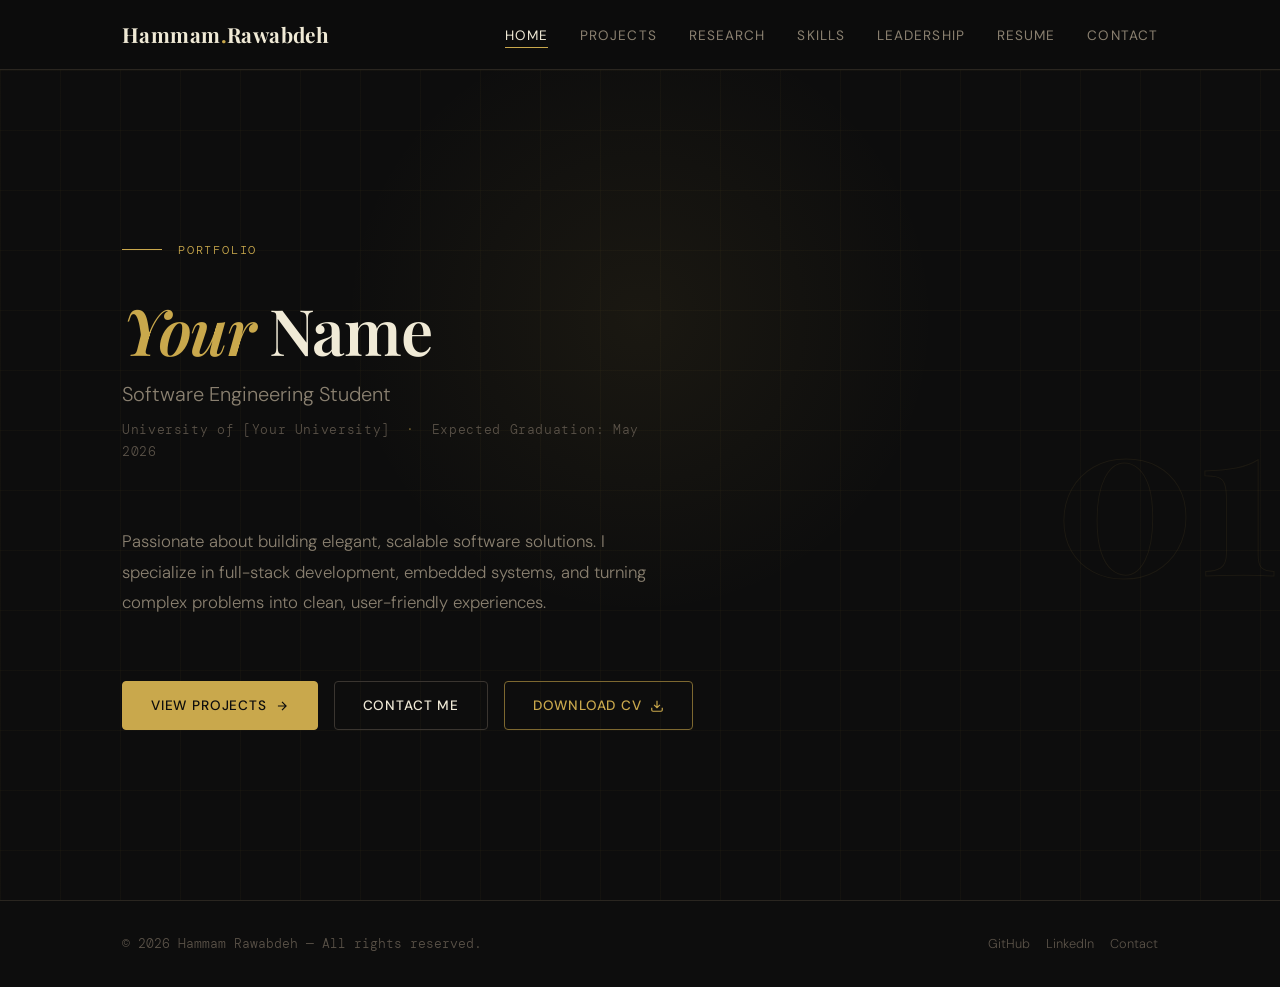
==== index.html @ f1d35448 "the initial website with place holders" ====
<!DOCTYPE html>
<html lang="en">
<head>
  <!-- ============================================================
       index.html — Home Page
       Portfolio website — main entry point.
       ============================================================ -->
  <meta charset="UTF-8" />
  <meta name="viewport" content="width=device-width, initial-scale=1.0" />
  <meta name="description" content="Portfolio of [Hammam Rawabdeh] — Software Engineering Student" />
  <title>Hammam Rawabdeh — Portfolio</title>

  <!-- Stylesheet -->
  <link rel="stylesheet" href="css/styles.css" />
</head>
<body>

  <!-- ============================================================
       SCROLL PROGRESS BAR (thin gold line at top, filled by JS)
       ============================================================ -->
  <div id="progress-bar" aria-hidden="true"></div>

  <!-- ============================================================
       NAVIGATION BAR
       Fixed at top. Logo on left, page links on right.
       Mobile hamburger replaces links on small screens.
       ============================================================ -->
  <nav class="navbar" role="navigation" aria-label="Main navigation">
    <div class="container">

      <!-- Logo / Name -->
      <a href="index.html" class="nav-logo">
        Hammam<span>.</span>Rawabdeh
      </a>

      <!-- Desktop + Mobile nav links -->
      <ul class="nav-links" role="list">
        <li><a href="index.html">Home</a></li>
        <li><a href="projects.html">Projects</a></li>
        <li><a href="research.html">Research</a></li>
        <li><a href="skills.html">Skills</a></li>
        <li><a href="leadership.html">Leadership</a></li>
        <li><a href="resume.html">Resume</a></li>
        <li><a href="contact.html">Contact</a></li>
      </ul>

      <!-- Hamburger button (visible on mobile only) -->
      <button
        class="nav-toggle"
        aria-label="Toggle navigation menu"
        aria-expanded="false"
        aria-controls="nav-links"
      >
        <span></span>
        <span></span>
        <span></span>
      </button>

    </div>
  </nav>
  <!-- END NAVBAR -->

  <!-- ============================================================
       MAIN CONTENT
       ============================================================ -->
  <main>

    <!-- ----------------------------------------------------------
         HERO SECTION
         Full-viewport opening section with name, title, and CTAs.
    ---------------------------------------------------------- -->
    <section class="hero" aria-labelledby="hero-name">
      <div class="container">
        <div class="hero-content">

          <!-- Eyebrow label -->
          <div class="hero-eyebrow fade-in">
            <span class="label">Portfolio</span>
          </div>

          <!-- Full name — update with your actual name -->
          <h1 class="hero-name fade-in" id="hero-name">
            <span class="highlight">Your</span> Name
          </h1>

          <!-- Professional title -->
          <p class="hero-title fade-in">
            Software Engineering Student
          </p>

          <!-- University + graduation info -->
          <p class="hero-meta fade-in">
            University of [Your University]
            <span>·</span>
            Expected Graduation: May 2026
          </p>

          <!-- Short introduction paragraph -->
          <p class="hero-intro fade-in">
            Passionate about building elegant, scalable software solutions.
            I specialize in full-stack development, embedded systems, and
            turning complex problems into clean, user-friendly experiences.
          </p>

          <!-- Call-to-action buttons -->
          <div class="hero-buttons fade-in">

            <!-- View Projects -->
            <a href="projects.html" class="btn btn-primary">
              View Projects
              <svg width="14" height="14" viewBox="0 0 24 24" fill="none" stroke="currentColor" stroke-width="2" aria-hidden="true">
                <path d="M5 12h14M12 5l7 7-7 7"/>
              </svg>
            </a>

            <!-- Contact Me -->
            <a href="contact.html" class="btn btn-secondary">
              Contact Me
            </a>

            <!-- Download CV — links to PDF in assets/resume/ -->
            <a
              href="assets/resume/cv.pdf"
              download="YourName_CV.pdf"
              class="btn btn-ghost"
              aria-label="Download my CV as PDF"
            >
              Download CV
              <svg width="14" height="14" viewBox="0 0 24 24" fill="none" stroke="currentColor" stroke-width="2" aria-hidden="true">
                <path d="M21 15v4a2 2 0 01-2 2H5a2 2 0 01-2-2v-4M7 10l5 5 5-5M12 15V3"/>
              </svg>
            </a>

          </div>
          <!-- END CTA buttons -->

        </div>
        <!-- END hero-content -->

        <!-- Decorative large number (purely visual) -->
        <div class="hero-number" aria-hidden="true">01</div>

      </div>
    </section>
    <!-- END HERO -->

  </main>
  <!-- END MAIN -->

  <!-- ============================================================
       FOOTER
       Consistent across all pages.
       ============================================================ -->
  <footer class="footer" role="contentinfo">
    <div class="container">

        <p class="footer-copy">
            &copy; <span class="footer-year"></span> Hammam Rawabdeh — All rights reserved.
        </p>

      <nav class="footer-links" aria-label="Footer navigation">
        <a href="https://github.com/yourusername" target="_blank" rel="noopener noreferrer">GitHub</a>
        <a href="https://www.linkedin.com/in/hammam-rawabdeh-70a239245/" target="_blank" rel="noopener noreferrer">LinkedIn</a>
        <a href="contact.html">Contact</a>
      </nav>

    </div>
  </footer>
  <!-- END FOOTER -->

  <!-- JavaScript (deferred for performance) -->
  <script src="js/script.js"></script>

</body>
</html>
---- css/styles.css ----
/* ============================================================
   styles.css — Portfolio Website Stylesheet
   Aesthetic: Editorial / Refined — dark charcoal base,
   warm cream text, amber-gold accents.
   ============================================================ */

/* ----------------------------------------------------------
   1. GOOGLE FONTS IMPORT
   ---------------------------------------------------------- */
@import url('https://fonts.googleapis.com/css2?family=Playfair+Display:ital,wght@0,400;0,600;0,700;1,400&family=DM+Sans:wght@300;400;500&family=DM+Mono:wght@400;500&display=swap');

/* ----------------------------------------------------------
   2. CSS CUSTOM PROPERTIES (Design Tokens)
   ---------------------------------------------------------- */
:root {
  /* Colors */
  --color-bg:          #0d0d0d;      /* near-black background */
  --color-bg-card:     #161616;      /* slightly lighter card surface */
  --color-bg-subtle:   #1e1e1e;      /* borders, inputs, subtle panels */
  --color-text:        #f0ead6;      /* warm cream — primary text */
  --color-text-muted:  #8a8070;      /* muted warm grey */
  --color-text-dim:    #5a5248;      /* very dim text */
  --color-accent:      #c9a84c;      /* amber gold — primary accent */
  --color-accent-dim:  #7d6830;      /* dim gold for borders */
  --color-accent-glow: rgba(201,168,76,.18); /* glow effect */
  --color-white:       #ffffff;

  /* Typography */
  --font-display: 'Playfair Display', Georgia, serif;
  --font-body:    'DM Sans', sans-serif;
  --font-mono:    'DM Mono', 'Courier New', monospace;

  /* Spacing scale */
  --space-xs:  0.25rem;
  --space-sm:  0.5rem;
  --space-md:  1rem;
  --space-lg:  2rem;
  --space-xl:  4rem;
  --space-xxl: 8rem;

  /* Borders */
  --radius-sm:  4px;
  --radius-md:  8px;
  --radius-lg:  16px;
  --border:     1px solid #2a2620;

  /* Transitions */
  --transition: 0.25s ease;
  --transition-slow: 0.5s ease;

  /* Layout */
  --max-width: 1100px;
  --nav-height: 70px;
}

/* ----------------------------------------------------------
   3. RESET & BASE
   ---------------------------------------------------------- */
*, *::before, *::after {
  box-sizing: border-box;
  margin: 0;
  padding: 0;
}

html {
  scroll-behavior: smooth;
  font-size: 16px;
}

body {
  background-color: var(--color-bg);
  color: var(--color-text);
  font-family: var(--font-body);
  font-weight: 300;
  line-height: 1.7;
  -webkit-font-smoothing: antialiased;
  min-height: 100vh;
  display: flex;
  flex-direction: column;
}

/* Links */
a {
  color: var(--color-accent);
  text-decoration: none;
  transition: color var(--transition);
}
a:hover {
  color: var(--color-text);
}

/* Images */
img {
  max-width: 100%;
  display: block;
}

/* Lists */
ul, ol {
  list-style: none;
}

/* ----------------------------------------------------------
   4. TYPOGRAPHY UTILITIES
   ---------------------------------------------------------- */
h1, h2, h3, h4 {
  font-family: var(--font-display);
  font-weight: 600;
  line-height: 1.2;
  color: var(--color-text);
}

h1 { font-size: clamp(2.5rem, 5vw, 4.5rem); }
h2 { font-size: clamp(1.8rem, 3.5vw, 2.8rem); }
h3 { font-size: clamp(1.2rem, 2vw, 1.6rem); }
h4 { font-size: 1.1rem; }

p {
  color: var(--color-text-muted);
  max-width: 65ch;
}

/* Section-level heading with decorative line */
.section-heading {
  display: flex;
  align-items: center;
  gap: var(--space-md);
  margin-bottom: var(--space-xl);
}
.section-heading h2 {
  white-space: nowrap;
}
.section-heading::after {
  content: '';
  flex: 1;
  height: 1px;
  background: linear-gradient(to right, var(--color-accent-dim), transparent);
}

/* Mono label */
.label {
  font-family: var(--font-mono);
  font-size: 0.75rem;
  letter-spacing: 0.15em;
  text-transform: uppercase;
  color: var(--color-accent);
}

/* ----------------------------------------------------------
   5. LAYOUT UTILITIES
   ---------------------------------------------------------- */
.container {
  width: 100%;
  max-width: var(--max-width);
  margin: 0 auto;
  padding: 0 var(--space-lg);
}

main {
  flex: 1;
  padding-top: var(--nav-height); /* offset for fixed nav */
}

.page-section {
  padding: var(--space-xxl) 0;
}

/* ----------------------------------------------------------
   6. NAVIGATION BAR
   ---------------------------------------------------------- */
.navbar {
  position: fixed;
  top: 0;
  left: 0;
  right: 0;
  height: var(--nav-height);
  z-index: 1000;
  background: rgba(13,13,13,0.85);
  backdrop-filter: blur(16px);
  -webkit-backdrop-filter: blur(16px);
  border-bottom: var(--border);
  transition: background var(--transition);
}

.navbar .container {
  height: 100%;
  display: flex;
  align-items: center;
  justify-content: space-between;
}

/* Logo / Name */
.nav-logo {
  font-family: var(--font-display);
  font-size: 1.3rem;
  font-weight: 700;
  color: var(--color-text) !important;
  letter-spacing: 0.02em;
}
.nav-logo span {
  color: var(--color-accent);
}

/* Nav links list */
.nav-links {
  display: flex;
  align-items: center;
  gap: var(--space-lg);
}

.nav-links a {
  font-size: 0.85rem;
  font-weight: 400;
  letter-spacing: 0.08em;
  text-transform: uppercase;
  color: var(--color-text-muted);
  position: relative;
  padding-bottom: 2px;
  transition: color var(--transition);
}
.nav-links a::after {
  content: '';
  position: absolute;
  bottom: -2px;
  left: 0;
  width: 0;
  height: 1px;
  background: var(--color-accent);
  transition: width var(--transition);
}
.nav-links a:hover,
.nav-links a.active {
  color: var(--color-text);
}
.nav-links a:hover::after,
.nav-links a.active::after {
  width: 100%;
}

/* Hamburger (mobile) */
.nav-toggle {
  display: none;
  flex-direction: column;
  gap: 5px;
  cursor: pointer;
  padding: 4px;
  background: none;
  border: none;
}
.nav-toggle span {
  display: block;
  width: 24px;
  height: 1.5px;
  background: var(--color-text);
  transition: all var(--transition);
}
.nav-toggle.open span:nth-child(1) { transform: translateY(6.5px) rotate(45deg); }
.nav-toggle.open span:nth-child(2) { opacity: 0; }
.nav-toggle.open span:nth-child(3) { transform: translateY(-6.5px) rotate(-45deg); }

/* ----------------------------------------------------------
   7. FOOTER
   ---------------------------------------------------------- */
.footer {
  border-top: var(--border);
  padding: var(--space-lg) 0;
  background: var(--color-bg);
}

.footer .container {
  display: flex;
  align-items: center;
  justify-content: space-between;
  flex-wrap: wrap;
  gap: var(--space-md);
}

.footer-copy {
  font-size: 0.8rem;
  color: var(--color-text-dim);
  font-family: var(--font-mono);
}

.footer-links {
  display: flex;
  gap: var(--space-md);
}
.footer-links a {
  font-size: 0.8rem;
  color: var(--color-text-dim);
  transition: color var(--transition);
}
.footer-links a:hover {
  color: var(--color-accent);
}

/* ----------------------------------------------------------
   8. BUTTONS
   ---------------------------------------------------------- */
.btn {
  display: inline-flex;
  align-items: center;
  gap: 0.5rem;
  padding: 0.75rem 1.75rem;
  border-radius: var(--radius-sm);
  font-family: var(--font-body);
  font-size: 0.85rem;
  font-weight: 500;
  letter-spacing: 0.06em;
  text-transform: uppercase;
  cursor: pointer;
  transition: all var(--transition);
  border: 1px solid transparent;
  text-decoration: none;
}

/* Primary: filled gold */
.btn-primary {
  background: var(--color-accent);
  color: var(--color-bg);
  border-color: var(--color-accent);
}
.btn-primary:hover {
  background: transparent;
  color: var(--color-accent);
}

/* Secondary: outlined */
.btn-secondary {
  background: transparent;
  color: var(--color-text);
  border-color: #3a3530;
}
.btn-secondary:hover {
  border-color: var(--color-accent);
  color: var(--color-accent);
}

/* Ghost */
.btn-ghost {
  background: transparent;
  color: var(--color-accent);
  border-color: var(--color-accent-dim);
}
.btn-ghost:hover {
  background: var(--color-accent-glow);
  border-color: var(--color-accent);
}

/* ----------------------------------------------------------
   9. CARDS (shared project / experience card style)
   ---------------------------------------------------------- */
.card {
  background: var(--color-bg-card);
  border: var(--border);
  border-radius: var(--radius-lg);
  overflow: hidden;
  transition: border-color var(--transition), transform var(--transition);
}
.card:hover {
  border-color: var(--color-accent-dim);
  transform: translateY(-4px);
}

.card-body {
  padding: var(--space-lg);
}

/* ----------------------------------------------------------
   10. PAGE-SPECIFIC: HOME (index.html)
   ---------------------------------------------------------- */

/* Hero section */
.hero {
  min-height: calc(100vh - var(--nav-height));
  display: flex;
  align-items: center;
  position: relative;
  overflow: hidden;
}

/* Decorative background grid lines */
.hero::before {
  content: '';
  position: absolute;
  inset: 0;
  background-image:
    linear-gradient(rgba(201,168,76,.04) 1px, transparent 1px),
    linear-gradient(90deg, rgba(201,168,76,.04) 1px, transparent 1px);
  background-size: 60px 60px;
  pointer-events: none;
}

/* Radial glow behind name */
.hero::after {
  content: '';
  position: absolute;
  top: 30%;
  left: 50%;
  transform: translate(-50%, -50%);
  width: 600px;
  height: 600px;
  background: radial-gradient(circle, rgba(201,168,76,.07) 0%, transparent 70%);
  pointer-events: none;
}

.hero-content {
  position: relative;
  z-index: 1;
}

.hero-eyebrow {
  display: flex;
  align-items: center;
  gap: var(--space-md);
  margin-bottom: var(--space-lg);
}
.hero-eyebrow::before {
  content: '';
  display: block;
  width: 40px;
  height: 1px;
  background: var(--color-accent);
}

.hero-name {
  margin-bottom: var(--space-sm);
  letter-spacing: -0.02em;
}
/* Gold highlight on first name */
.hero-name .highlight {
  color: var(--color-accent);
  font-style: italic;
}

.hero-title {
  font-family: var(--font-body);
  font-size: clamp(1rem, 2vw, 1.25rem);
  font-weight: 300;
  color: var(--color-text-muted);
  margin-bottom: var(--space-sm);
}

.hero-meta {
  font-family: var(--font-mono);
  font-size: 0.8rem;
  color: var(--color-text-dim);
  letter-spacing: 0.05em;
  margin-bottom: var(--space-xl);
}
.hero-meta span {
  color: var(--color-accent-dim);
  margin: 0 0.5rem;
}

.hero-intro {
  margin-bottom: var(--space-xl);
  max-width: 50ch;
  font-size: 1.05rem;
  line-height: 1.8;
}

.hero-buttons {
  display: flex;
  flex-wrap: wrap;
  gap: var(--space-md);
}

/* Floating accent number */
.hero-number {
  position: absolute;
  right: 0;
  top: 50%;
  transform: translateY(-50%);
  font-family: var(--font-display);
  font-size: clamp(120px, 20vw, 220px);
  font-weight: 700;
  color: transparent;
  -webkit-text-stroke: 1px rgba(201,168,76,.08);
  user-select: none;
  pointer-events: none;
  line-height: 1;
}

/* ----------------------------------------------------------
   11. PAGE-SPECIFIC: PROJECTS (projects.html)
   ---------------------------------------------------------- */

.projects-grid {
  display: grid;
  grid-template-columns: repeat(auto-fill, minmax(320px, 1fr));
  gap: var(--space-lg);
}

/* Project card image */
.project-card .card-image {
  width: 100%;
  height: 200px;
  object-fit: cover;
  background: var(--color-bg-subtle);
  display: flex;
  align-items: center;
  justify-content: center;
  color: var(--color-text-dim);
  font-family: var(--font-mono);
  font-size: 0.75rem;
  letter-spacing: 0.1em;
}

/* Image placeholder when no image */
.project-card .img-placeholder {
  width: 100%;
  height: 200px;
  background: linear-gradient(135deg, #1a1a1a, #222);
  display: flex;
  align-items: center;
  justify-content: center;
  color: var(--color-text-dim);
  font-family: var(--font-mono);
  font-size: 0.7rem;
  letter-spacing: 0.1em;
  border-bottom: var(--border);
}

.project-card .card-body {
  display: flex;
  flex-direction: column;
  gap: var(--space-md);
}

.project-title {
  font-family: var(--font-display);
  font-size: 1.3rem;
  font-weight: 600;
}

.project-desc {
  font-size: 0.9rem;
  line-height: 1.7;
}

/* Tech stack chips */
.tech-stack {
  display: flex;
  flex-wrap: wrap;
  gap: var(--space-sm);
}
.tech-chip {
  font-family: var(--font-mono);
  font-size: 0.7rem;
  letter-spacing: 0.05em;
  padding: 3px 10px;
  background: var(--color-bg-subtle);
  border: 1px solid #2a2620;
  border-radius: 100px;
  color: var(--color-accent);
}

/* Video embed */
.project-video {
  width: 100%;
  aspect-ratio: 16/9;
  border-radius: var(--radius-md);
  overflow: hidden;
  border: var(--border);
}
.project-video iframe {
  width: 100%;
  height: 100%;
  border: none;
}

/* ----------------------------------------------------------
   12. PAGE-SPECIFIC: RESEARCH (research.html)
   ---------------------------------------------------------- */
.coming-soon-wrap {
  display: flex;
  flex-direction: column;
  align-items: center;
  justify-content: center;
  min-height: 60vh;
  text-align: center;
  gap: var(--space-lg);
}

.coming-soon-icon {
  font-size: 3rem;
  opacity: 0.3;
}

.coming-soon-wrap h2 {
  font-style: italic;
  color: var(--color-text-muted);
}

/* ----------------------------------------------------------
   13. PAGE-SPECIFIC: SKILLS (skills.html)
   ---------------------------------------------------------- */
.skills-grid {
  display: grid;
  grid-template-columns: repeat(auto-fill, minmax(280px, 1fr));
  gap: var(--space-lg);
}

/* Skill category card */
.skill-card {
  background: var(--color-bg-card);
  border: var(--border);
  border-radius: var(--radius-lg);
  padding: var(--space-lg);
  transition: border-color var(--transition);
}
.skill-card:hover {
  border-color: var(--color-accent-dim);
}

.skill-card-header {
  display: flex;
  align-items: center;
  gap: var(--space-sm);
  margin-bottom: var(--space-lg);
}
.skill-icon {
  width: 36px;
  height: 36px;
  background: var(--color-accent-glow);
  border: 1px solid var(--color-accent-dim);
  border-radius: var(--radius-sm);
  display: flex;
  align-items: center;
  justify-content: center;
  font-size: 1rem;
}
.skill-card h3 {
  font-size: 1rem;
  font-weight: 600;
  letter-spacing: 0.05em;
  text-transform: uppercase;
  font-family: var(--font-mono);
  color: var(--color-text);
}

/* Description list for skills */
.skills-dl dt {
  font-weight: 500;
  color: var(--color-text);
  font-size: 0.9rem;
  margin-top: var(--space-md);
}
.skills-dl dd {
  font-size: 0.8rem;
  color: var(--color-text-muted);
  padding-left: var(--space-md);
  border-left: 2px solid var(--color-accent-dim);
  margin-left: 0;
  margin-top: 2px;
  line-height: 1.5;
}

/* Certifications section */
.certs-section {
  margin-top: var(--space-xxl);
}

.certs-dl {
  display: grid;
  grid-template-columns: repeat(auto-fill, minmax(260px, 1fr));
  gap: var(--space-lg);
}
.certs-dl dt {
  font-family: var(--font-display);
  font-size: 1rem;
  color: var(--color-text);
  margin-bottom: var(--space-sm);
}
.certs-dl dd {
  margin: 0;
}
.cert-img {
  width: 100%;
  height: 160px;
  object-fit: cover;
  border-radius: var(--radius-md);
  border: var(--border);
  background: var(--color-bg-subtle);
  display: flex;
  align-items: center;
  justify-content: center;
  color: var(--color-text-dim);
  font-family: var(--font-mono);
  font-size: 0.7rem;
}

/* Cert image placeholder */
.cert-placeholder {
  width: 100%;
  height: 160px;
  background: var(--color-bg-subtle);
  border: var(--border);
  border-radius: var(--radius-md);
  display: flex;
  align-items: center;
  justify-content: center;
  color: var(--color-text-dim);
  font-family: var(--font-mono);
  font-size: 0.7rem;
  letter-spacing: 0.08em;
}

/* ----------------------------------------------------------
   14. PAGE-SPECIFIC: LEADERSHIP (leadership.html)
   ---------------------------------------------------------- */
.timeline {
  display: flex;
  flex-direction: column;
  gap: 0;
  position: relative;
  padding-left: 40px;
}

/* Vertical line */
.timeline::before {
  content: '';
  position: absolute;
  left: 7px;
  top: 8px;
  bottom: 8px;
  width: 1px;
  background: linear-gradient(to bottom, var(--color-accent), transparent);
}

.timeline-item {
  position: relative;
  padding-bottom: var(--space-xl);
}

/* Dot on the line */
.timeline-item::before {
  content: '';
  position: absolute;
  left: -36px;
  top: 8px;
  width: 10px;
  height: 10px;
  border-radius: 50%;
  background: var(--color-accent);
  border: 2px solid var(--color-bg);
  box-shadow: 0 0 0 2px var(--color-accent-dim);
}

.timeline-header {
  display: flex;
  flex-wrap: wrap;
  align-items: baseline;
  gap: var(--space-sm) var(--space-lg);
  margin-bottom: var(--space-sm);
}

.timeline-role {
  font-family: var(--font-display);
  font-size: 1.2rem;
  font-weight: 600;
}
.timeline-org {
  font-family: var(--font-mono);
  font-size: 0.75rem;
  color: var(--color-accent);
  letter-spacing: 0.08em;
}

.timeline-desc {
  font-size: 0.9rem;
  margin-bottom: var(--space-md);
}

.timeline-achievements {
  padding-left: var(--space-md);
}
.timeline-achievements li {
  font-size: 0.85rem;
  color: var(--color-text-muted);
  padding: 4px 0 4px var(--space-md);
  border-left: 2px solid var(--color-accent-dim);
  margin-bottom: var(--space-sm);
  position: relative;
}
.timeline-achievements li::before {
  content: '→';
  position: absolute;
  left: -14px;
  color: var(--color-accent);
  font-size: 0.7rem;
}

/* ----------------------------------------------------------
   15. PAGE-SPECIFIC: RESUME (resume.html)
   ---------------------------------------------------------- */
.resume-wrap {
  display: flex;
  flex-direction: column;
  align-items: center;
  justify-content: center;
  min-height: 60vh;
  text-align: center;
  gap: var(--space-lg);
}
.resume-wrap p {
  max-width: 45ch;
  text-align: center;
  margin: 0 auto;
}
.resume-icon {
  font-size: 4rem;
  opacity: 0.15;
  font-family: var(--font-mono);
  letter-spacing: -0.05em;
}

/* ----------------------------------------------------------
   16. PAGE-SPECIFIC: CONTACT (contact.html)
   ---------------------------------------------------------- */
.contact-grid {
  display: grid;
  grid-template-columns: repeat(auto-fill, minmax(240px, 1fr));
  gap: var(--space-lg);
  max-width: 800px;
}

.contact-card {
  background: var(--color-bg-card);
  border: var(--border);
  border-radius: var(--radius-lg);
  padding: var(--space-lg);
  display: flex;
  flex-direction: column;
  gap: var(--space-md);
  transition: border-color var(--transition), transform var(--transition);
  text-decoration: none;
}
.contact-card:hover {
  border-color: var(--color-accent);
  transform: translateY(-4px);
  color: inherit;
}

.contact-icon {
  width: 48px;
  height: 48px;
  border-radius: var(--radius-md);
  background: var(--color-accent-glow);
  border: 1px solid var(--color-accent-dim);
  display: flex;
  align-items: center;
  justify-content: center;
  font-size: 1.3rem;
}
.contact-card h3 {
  font-size: 1.05rem;
  font-family: var(--font-display);
}
.contact-card p {
  font-size: 0.85rem;
  max-width: none;
  line-height: 1.5;
}
.contact-arrow {
  font-size: 1.2rem;
  color: var(--color-accent);
  margin-top: auto;
  transition: transform var(--transition);
}
.contact-card:hover .contact-arrow {
  transform: translateX(4px);
}

/* ----------------------------------------------------------
   17. FADE-IN ANIMATION
   Used by JavaScript on page load (class added by JS)
   ---------------------------------------------------------- */
.fade-in {
  opacity: 0;
  transform: translateY(24px);
  transition: opacity 0.7s ease, transform 0.7s ease;
}
.fade-in.visible {
  opacity: 1;
  transform: translateY(0);
}

/* Stagger delays (applied by JS or directly) */
.fade-in:nth-child(1) { transition-delay: 0.0s; }
.fade-in:nth-child(2) { transition-delay: 0.1s; }
.fade-in:nth-child(3) { transition-delay: 0.2s; }
.fade-in:nth-child(4) { transition-delay: 0.3s; }
.fade-in:nth-child(5) { transition-delay: 0.4s; }
.fade-in:nth-child(6) { transition-delay: 0.5s; }

/* ----------------------------------------------------------
   18. PAGE HERO BANNER (used on inner pages)
   ---------------------------------------------------------- */
.page-hero {
  padding: var(--space-xxl) 0 var(--space-xl);
  border-bottom: var(--border);
  margin-bottom: var(--space-xxl);
  position: relative;
  overflow: hidden;
}
.page-hero::before {
  content: '';
  position: absolute;
  bottom: 0;
  right: 0;
  width: 300px;
  height: 300px;
  background: radial-gradient(circle at bottom right, rgba(201,168,76,.06), transparent 70%);
  pointer-events: none;
}
.page-hero .label {
  margin-bottom: var(--space-md);
}
.page-hero h1 {
  margin-bottom: var(--space-md);
}
.page-hero p {
  font-size: 1.05rem;
}

/* ----------------------------------------------------------
   19. SCROLL PROGRESS BAR
   ---------------------------------------------------------- */
#progress-bar {
  position: fixed;
  top: var(--nav-height);
  left: 0;
  height: 2px;
  width: 0%;
  background: var(--color-accent);
  z-index: 999;
  transition: width 0.1s linear;
}

/* ----------------------------------------------------------
   20. RESPONSIVE — TABLET (max 900px)
   ---------------------------------------------------------- */
@media (max-width: 900px) {
  .hero-number { display: none; }

  .projects-grid {
    grid-template-columns: 1fr 1fr;
  }
}

/* ----------------------------------------------------------
   21. RESPONSIVE — MOBILE (max 640px)
   ---------------------------------------------------------- */
@media (max-width: 640px) {
  :root {
    --space-xxl: 4rem;
    --space-xl: 2.5rem;
  }

  /* Mobile nav — links hidden until toggled */
  .nav-links {
    display: none;
    position: absolute;
    top: var(--nav-height);
    left: 0;
    right: 0;
    background: var(--color-bg);
    border-bottom: var(--border);
    flex-direction: column;
    padding: var(--space-lg);
    gap: var(--space-lg);
    align-items: flex-start;
  }
  .nav-links.open {
    display: flex;
  }

  .nav-toggle {
    display: flex;
  }

  .projects-grid {
    grid-template-columns: 1fr;
  }

  .skills-grid {
    grid-template-columns: 1fr;
  }

  .contact-grid {
    grid-template-columns: 1fr;
  }

  .hero-buttons {
    flex-direction: column;
    align-items: flex-start;
  }

  .timeline {
    padding-left: 24px;
  }
  .timeline-item::before {
    left: -20px;
  }

  .footer .container {
    flex-direction: column;
    text-align: center;
  }
}
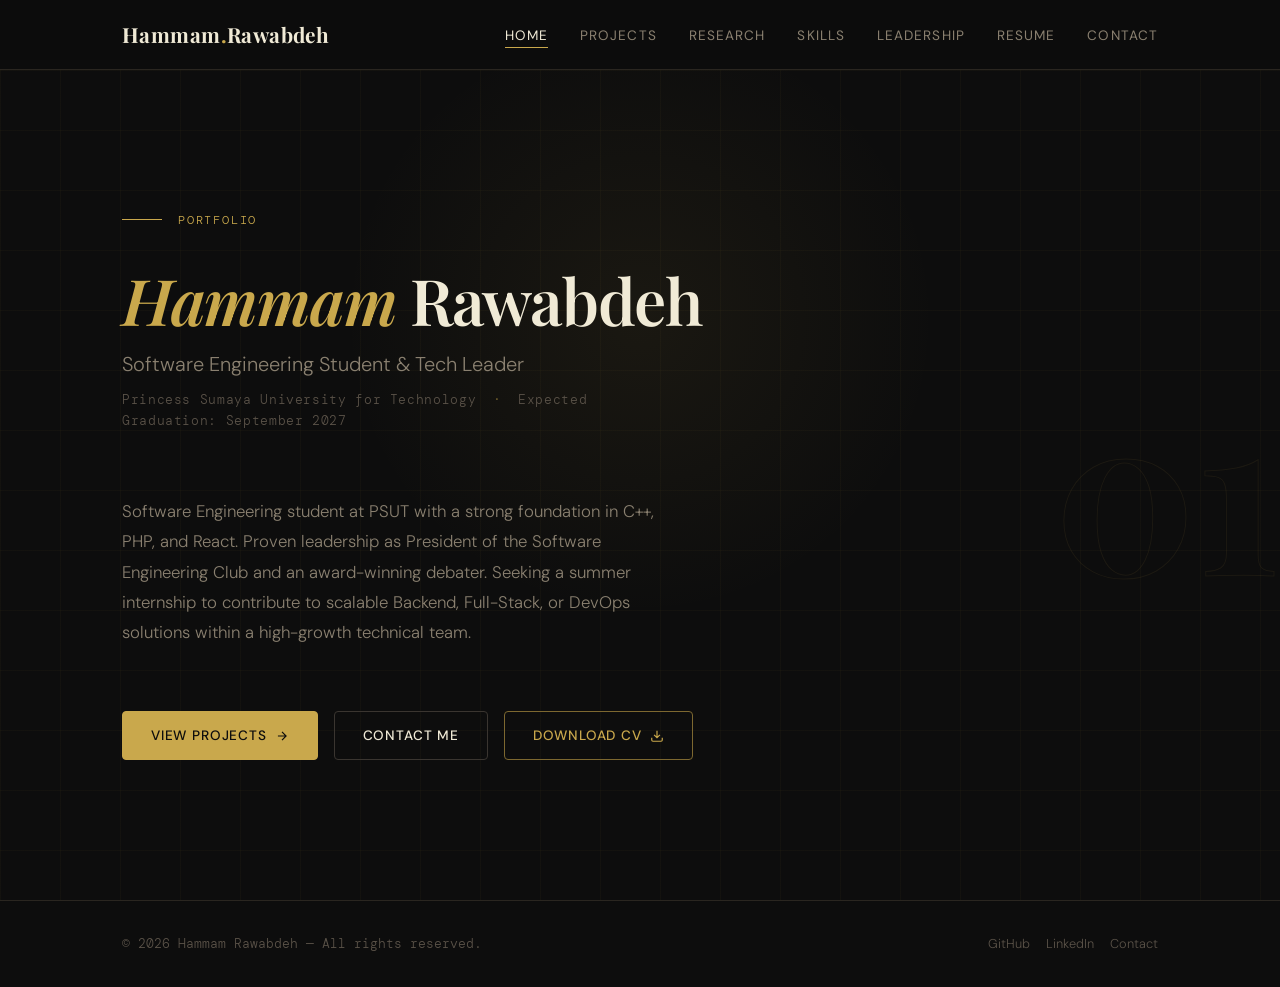
==== commit af0d44cb: "add real content & cleaned the code" ====
--- a/index.html
+++ b/index.html
@@ -1,41 +1,34 @@
 <!DOCTYPE html>
 <html lang="en">
 <head>
-  <!-- ============================================================
-       index.html — Home Page
-       Portfolio website — main entry point.
-       ============================================================ -->
   <meta charset="UTF-8" />
   <meta name="viewport" content="width=device-width, initial-scale=1.0" />
-  <meta name="description" content="Portfolio of [Hammam Rawabdeh] — Software Engineering Student" />
+  <meta name="description" content="Portfolio of Hammam Rawabdeh — Software Engineering Student" />
+  <meta name="theme-color" content="#0d0d0d" />
+
   <title>Hammam Rawabdeh — Portfolio</title>
 
-  <!-- Stylesheet -->
+  <!--
+    Google Fonts: preconnect hints reduce DNS + TLS handshake latency.
+    Loading via <link> is faster than a CSS @import, which blocks rendering.
+  -->
+  <link rel="preconnect" href="https://fonts.googleapis.com" />
+  <link rel="preconnect" href="https://fonts.gstatic.com" crossorigin />
+  <link rel="stylesheet" href="https://fonts.googleapis.com/css2?family=Playfair+Display:ital,wght@0,400;0,600;0,700;1,400&family=DM+Sans:wght@300;400;500&family=DM+Mono:wght@400;500&display=swap" />
+
   <link rel="stylesheet" href="css/styles.css" />
 </head>
 <body>
 
-  <!-- ============================================================
-       SCROLL PROGRESS BAR (thin gold line at top, filled by JS)
-       ============================================================ -->
   <div id="progress-bar" aria-hidden="true"></div>
 
-  <!-- ============================================================
-       NAVIGATION BAR
-       Fixed at top. Logo on left, page links on right.
-       Mobile hamburger replaces links on small screens.
-       ============================================================ -->
   <nav class="navbar" role="navigation" aria-label="Main navigation">
     <div class="container">
 
-      <!-- Logo / Name -->
-      <a href="index.html" class="nav-logo">
-        Hammam<span>.</span>Rawabdeh
-      </a>
+      <a href="index.html" class="nav-logo">Hammam<span>.</span>Rawabdeh</a>
 
-      <!-- Desktop + Mobile nav links -->
       <ul class="nav-links" role="list">
-        <li><a href="index.html">Home</a></li>
+        <li><a href="index.html" class="active" aria-current="page">Home</a></li>
         <li><a href="projects.html">Projects</a></li>
         <li><a href="research.html">Research</a></li>
         <li><a href="skills.html">Skills</a></li>
@@ -44,132 +37,81 @@
         <li><a href="contact.html">Contact</a></li>
       </ul>
 
-      <!-- Hamburger button (visible on mobile only) -->
-      <button
-        class="nav-toggle"
-        aria-label="Toggle navigation menu"
-        aria-expanded="false"
-        aria-controls="nav-links"
-      >
-        <span></span>
-        <span></span>
-        <span></span>
+      <button class="nav-toggle" aria-label="Toggle navigation menu" aria-expanded="false">
+        <span></span><span></span><span></span>
       </button>
 
     </div>
   </nav>
-  <!-- END NAVBAR -->
 
-  <!-- ============================================================
-       MAIN CONTENT
-       ============================================================ -->
   <main>
 
-    <!-- ----------------------------------------------------------
-         HERO SECTION
-         Full-viewport opening section with name, title, and CTAs.
-    ---------------------------------------------------------- -->
     <section class="hero" aria-labelledby="hero-name">
       <div class="container">
         <div class="hero-content">
 
-          <!-- Eyebrow label -->
           <div class="hero-eyebrow fade-in">
             <span class="label">Portfolio</span>
           </div>
 
-          <!-- Full name — update with your actual name -->
           <h1 class="hero-name fade-in" id="hero-name">
-            <span class="highlight">Your</span> Name
+            <span class="highlight">Hammam</span> Rawabdeh
           </h1>
 
-          <!-- Professional title -->
           <p class="hero-title fade-in">
-            Software Engineering Student
+            Software Engineering Student &amp; Tech Leader
           </p>
 
-          <!-- University + graduation info -->
           <p class="hero-meta fade-in">
-            University of [Your University]
-            <span>·</span>
-            Expected Graduation: May 2026
+            Princess Sumaya University for Technology
+            <span aria-hidden="true">·</span>
+            Expected Graduation: September 2027
           </p>
 
-          <!-- Short introduction paragraph -->
           <p class="hero-intro fade-in">
-            Passionate about building elegant, scalable software solutions.
-            I specialize in full-stack development, embedded systems, and
-            turning complex problems into clean, user-friendly experiences.
+            Software Engineering student at PSUT with a strong foundation in C++, PHP, and React. Proven leadership as President of the Software Engineering Club and an award-winning debater. Seeking a summer internship to contribute to scalable Backend, Full-Stack, or DevOps solutions within a high-growth technical team.
           </p>
 
-          <!-- Call-to-action buttons -->
           <div class="hero-buttons fade-in">
 
-            <!-- View Projects -->
             <a href="projects.html" class="btn btn-primary">
               View Projects
-              <svg width="14" height="14" viewBox="0 0 24 24" fill="none" stroke="currentColor" stroke-width="2" aria-hidden="true">
+              <svg width="14" height="14" viewBox="0 0 24 24" fill="none" stroke="currentColor" stroke-width="2" aria-hidden="true" focusable="false">
                 <path d="M5 12h14M12 5l7 7-7 7"/>
               </svg>
             </a>
 
-            <!-- Contact Me -->
             <a href="contact.html" class="btn btn-secondary">
               Contact Me
             </a>
 
-            <!-- Download CV — links to PDF in assets/resume/ -->
-            <a
-              href="assets/resume/cv.pdf"
-              download="YourName_CV.pdf"
-              class="btn btn-ghost"
-              aria-label="Download my CV as PDF"
-            >
+            <a href="assets/resume/hammam_rawabdeh_CV.pdf" download="Hammam_Rawabdeh_CV.pdf" class="btn btn-ghost" aria-label="Download my CV as PDF">
               Download CV
-              <svg width="14" height="14" viewBox="0 0 24 24" fill="none" stroke="currentColor" stroke-width="2" aria-hidden="true">
+              <svg width="14" height="14" viewBox="0 0 24 24" fill="none" stroke="currentColor" stroke-width="2" aria-hidden="true" focusable="false">
                 <path d="M21 15v4a2 2 0 01-2 2H5a2 2 0 01-2-2v-4M7 10l5 5 5-5M12 15V3"/>
               </svg>
             </a>
 
           </div>
-          <!-- END CTA buttons -->
+        </div>
 
-        </div>
-        <!-- END hero-content -->
-
-        <!-- Decorative large number (purely visual) -->
         <div class="hero-number" aria-hidden="true">01</div>
-
       </div>
     </section>
-    <!-- END HERO -->
 
   </main>
-  <!-- END MAIN -->
 
-  <!-- ============================================================
-       FOOTER
-       Consistent across all pages.
-       ============================================================ -->
   <footer class="footer" role="contentinfo">
     <div class="container">
-
-        <p class="footer-copy">
-            &copy; <span class="footer-year"></span> Hammam Rawabdeh — All rights reserved.
-        </p>
-
+      <p class="footer-copy">&copy; <span class="footer-year"></span> Hammam Rawabdeh — All rights reserved.</p>
       <nav class="footer-links" aria-label="Footer navigation">
-        <a href="https://github.com/yourusername" target="_blank" rel="noopener noreferrer">GitHub</a>
+        <a href="https://github.com/HammamRawabdeh" target="_blank" rel="noopener noreferrer">GitHub</a>
         <a href="https://www.linkedin.com/in/hammam-rawabdeh-70a239245/" target="_blank" rel="noopener noreferrer">LinkedIn</a>
         <a href="contact.html">Contact</a>
       </nav>
-
     </div>
   </footer>
-  <!-- END FOOTER -->
 
-  <!-- JavaScript (deferred for performance) -->
   <script src="js/script.js"></script>
-
 </body>
 </html>
--- a/css/styles.css
+++ b/css/styles.css
@@ -5,25 +5,22 @@
    ============================================================ */
 
 /* ----------------------------------------------------------
-   1. GOOGLE FONTS IMPORT
-   ---------------------------------------------------------- */
-@import url('https://fonts.googleapis.com/css2?family=Playfair+Display:ital,wght@0,400;0,600;0,700;1,400&family=DM+Sans:wght@300;400;500&family=DM+Mono:wght@400;500&display=swap');
-
-/* ----------------------------------------------------------
-   2. CSS CUSTOM PROPERTIES (Design Tokens)
+   1. CSS CUSTOM PROPERTIES (Design Tokens)
+   Note: Google Fonts is loaded via <link> in the HTML <head>
+   for better performance (avoids render-blocking @import).
    ---------------------------------------------------------- */
 :root {
   /* Colors */
-  --color-bg:          #0d0d0d;      /* near-black background */
-  --color-bg-card:     #161616;      /* slightly lighter card surface */
-  --color-bg-subtle:   #1e1e1e;      /* borders, inputs, subtle panels */
-  --color-text:        #f0ead6;      /* warm cream — primary text */
-  --color-text-muted:  #8a8070;      /* muted warm grey */
-  --color-text-dim:    #5a5248;      /* very dim text */
-  --color-accent:      #c9a84c;      /* amber gold — primary accent */
-  --color-accent-dim:  #7d6830;      /* dim gold for borders */
-  --color-accent-glow: rgba(201,168,76,.18); /* glow effect */
-  --color-white:       #ffffff;
+  --color-bg:           #0d0d0d;                    /* near-black background */
+  --color-bg-card:      #161616;                    /* slightly lighter card surface */
+  --color-bg-subtle:    #1e1e1e;                    /* borders, inputs, subtle panels */
+  --color-text:         #f0ead6;                    /* warm cream — primary text */
+  --color-text-muted:   #8a8070;                    /* muted warm grey */
+  --color-text-dim:     #5a5248;                    /* very dim text */
+  --color-accent:       #c9a84c;                    /* amber gold — primary accent */
+  --color-accent-dim:   #7d6830;                    /* dim gold for borders */
+  --color-accent-glow:  rgba(201, 168, 76, 0.18);  /* glow effect */
+  --color-white:        #ffffff;
 
   /* Typography */
   --font-display: 'Playfair Display', Georgia, serif;
@@ -38,23 +35,24 @@
   --space-xl:  4rem;
   --space-xxl: 8rem;
 
-  /* Borders */
-  --radius-sm:  4px;
-  --radius-md:  8px;
-  --radius-lg:  16px;
-  --border:     1px solid #2a2620;
+  /* Borders — single source of truth for border colour */
+  --color-border: #2a2620;
+  --radius-sm:    4px;
+  --radius-md:    8px;
+  --radius-lg:    16px;
+  --border:       1px solid var(--color-border);
 
   /* Transitions */
-  --transition: 0.25s ease;
+  --transition:      0.25s ease;
   --transition-slow: 0.5s ease;
 
   /* Layout */
-  --max-width: 1100px;
+  --max-width:  1100px;
   --nav-height: 70px;
 }
 
 /* ----------------------------------------------------------
-   3. RESET & BASE
+   2. RESET & BASE
    ---------------------------------------------------------- */
 *, *::before, *::after {
   box-sizing: border-box;
@@ -85,9 +83,7 @@
   text-decoration: none;
   transition: color var(--transition);
 }
-a:hover {
-  color: var(--color-text);
-}
+a:hover { color: var(--color-text); }
 
 /* Images */
 img {
@@ -96,8 +92,17 @@
 }
 
 /* Lists */
-ul, ol {
-  list-style: none;
+ul, ol { list-style: none; }
+
+/* ----------------------------------------------------------
+   3. FOCUS STYLES (Accessibility — WCAG 2.4.7)
+   Visible keyboard focus for all interactive elements.
+   Uses :focus-visible to avoid showing outlines on mouse clicks.
+   ---------------------------------------------------------- */
+:focus-visible {
+  outline: 2px solid var(--color-accent);
+  outline-offset: 3px;
+  border-radius: var(--radius-sm);
 }
 
 /* ----------------------------------------------------------
@@ -127,9 +132,7 @@
   gap: var(--space-md);
   margin-bottom: var(--space-xl);
 }
-.section-heading h2 {
-  white-space: nowrap;
-}
+.section-heading h2 { white-space: nowrap; }
 .section-heading::after {
   content: '';
   flex: 1;
@@ -161,9 +164,7 @@
   padding-top: var(--nav-height); /* offset for fixed nav */
 }
 
-.page-section {
-  padding: var(--space-xxl) 0;
-}
+.page-section { padding: var(--space-xxl) 0; }
 
 /* ----------------------------------------------------------
    6. NAVIGATION BAR
@@ -175,7 +176,7 @@
   right: 0;
   height: var(--nav-height);
   z-index: 1000;
-  background: rgba(13,13,13,0.85);
+  background: rgba(13, 13, 13, 0.85);
   backdrop-filter: blur(16px);
   -webkit-backdrop-filter: blur(16px);
   border-bottom: var(--border);
@@ -189,17 +190,15 @@
   justify-content: space-between;
 }
 
-/* Logo / Name */
-.nav-logo {
+/* Logo / Name — specificity avoids !important on link colour */
+.navbar .nav-logo {
   font-family: var(--font-display);
   font-size: 1.3rem;
   font-weight: 700;
-  color: var(--color-text) !important;
+  color: var(--color-text);
   letter-spacing: 0.02em;
 }
-.nav-logo span {
-  color: var(--color-accent);
-}
+.navbar .nav-logo span { color: var(--color-accent); }
 
 /* Nav links list */
 .nav-links {
@@ -229,13 +228,9 @@
   transition: width var(--transition);
 }
 .nav-links a:hover,
-.nav-links a.active {
-  color: var(--color-text);
-}
+.nav-links a.active        { color: var(--color-text); }
 .nav-links a:hover::after,
-.nav-links a.active::after {
-  width: 100%;
-}
+.nav-links a.active::after { width: 100%; }
 
 /* Hamburger (mobile) */
 .nav-toggle {
@@ -252,7 +247,8 @@
   width: 24px;
   height: 1.5px;
   background: var(--color-text);
-  transition: all var(--transition);
+  /* Specify only the properties that change for better performance */
+  transition: transform var(--transition), opacity var(--transition);
 }
 .nav-toggle.open span:nth-child(1) { transform: translateY(6.5px) rotate(45deg); }
 .nav-toggle.open span:nth-child(2) { opacity: 0; }
@@ -281,18 +277,13 @@
   font-family: var(--font-mono);
 }
 
-.footer-links {
-  display: flex;
-  gap: var(--space-md);
-}
+.footer-links { display: flex; gap: var(--space-md); }
 .footer-links a {
   font-size: 0.8rem;
   color: var(--color-text-dim);
   transition: color var(--transition);
 }
-.footer-links a:hover {
-  color: var(--color-accent);
-}
+.footer-links a:hover { color: var(--color-accent); }
 
 /* ----------------------------------------------------------
    8. BUTTONS
@@ -309,7 +300,10 @@
   letter-spacing: 0.06em;
   text-transform: uppercase;
   cursor: pointer;
-  transition: all var(--transition);
+  /* Specific properties only — avoids triggering layout on unrelated changes */
+  transition: background-color var(--transition),
+              color var(--transition),
+              border-color var(--transition);
   border: 1px solid transparent;
   text-decoration: none;
 }
@@ -362,9 +356,7 @@
   transform: translateY(-4px);
 }
 
-.card-body {
-  padding: var(--space-lg);
-}
+.card-body { padding: var(--space-lg); }
 
 /* ----------------------------------------------------------
    10. PAGE-SPECIFIC: HOME (index.html)
@@ -385,8 +377,8 @@
   position: absolute;
   inset: 0;
   background-image:
-    linear-gradient(rgba(201,168,76,.04) 1px, transparent 1px),
-    linear-gradient(90deg, rgba(201,168,76,.04) 1px, transparent 1px);
+    linear-gradient(rgba(201, 168, 76, 0.04) 1px, transparent 1px),
+    linear-gradient(90deg, rgba(201, 168, 76, 0.04) 1px, transparent 1px);
   background-size: 60px 60px;
   pointer-events: none;
 }
@@ -400,7 +392,7 @@
   transform: translate(-50%, -50%);
   width: 600px;
   height: 600px;
-  background: radial-gradient(circle, rgba(201,168,76,.07) 0%, transparent 70%);
+  background: radial-gradient(circle, rgba(201, 168, 76, 0.07) 0%, transparent 70%);
   pointer-events: none;
 }
 
@@ -476,7 +468,7 @@
   font-size: clamp(120px, 20vw, 220px);
   font-weight: 700;
   color: transparent;
-  -webkit-text-stroke: 1px rgba(201,168,76,.08);
+  -webkit-text-stroke: 1px rgba(201, 168, 76, 0.08);
   user-select: none;
   pointer-events: none;
   line-height: 1;
@@ -485,7 +477,6 @@
 /* ----------------------------------------------------------
    11. PAGE-SPECIFIC: PROJECTS (projects.html)
    ---------------------------------------------------------- */
-
 .projects-grid {
   display: grid;
   grid-template-columns: repeat(auto-fill, minmax(320px, 1fr));
@@ -507,7 +498,7 @@
   letter-spacing: 0.1em;
 }
 
-/* Image placeholder when no image */
+/* Image placeholder when no screenshot is available */
 .project-card .img-placeholder {
   width: 100%;
   height: 200px;
@@ -551,7 +542,7 @@
   letter-spacing: 0.05em;
   padding: 3px 10px;
   background: var(--color-bg-subtle);
-  border: 1px solid #2a2620;
+  border: var(--border); /* was hardcoded #2a2620 — now uses CSS variable */
   border-radius: 100px;
   color: var(--color-accent);
 }
@@ -559,7 +550,7 @@
 /* Video embed */
 .project-video {
   width: 100%;
-  aspect-ratio: 16/9;
+  aspect-ratio: 16 / 9;
   border-radius: var(--radius-md);
   overflow: hidden;
   border: var(--border);
@@ -610,9 +601,7 @@
   padding: var(--space-lg);
   transition: border-color var(--transition);
 }
-.skill-card:hover {
-  border-color: var(--color-accent-dim);
-}
+.skill-card:hover { border-color: var(--color-accent-dim); }
 
 .skill-card-header {
   display: flex;
@@ -620,17 +609,24 @@
   gap: var(--space-sm);
   margin-bottom: var(--space-lg);
 }
+
+/* Shared icon style used by .skill-icon and .contact-icon */
+.skill-icon,
+.contact-icon {
+  background: var(--color-accent-glow);
+  border: 1px solid var(--color-accent-dim);
+  border-radius: var(--radius-sm);
+  display: flex;
+  align-items: center;
+  justify-content: center;
+}
+
 .skill-icon {
   width: 36px;
   height: 36px;
-  background: var(--color-accent-glow);
-  border: 1px solid var(--color-accent-dim);
-  border-radius: var(--radius-sm);
-  display: flex;
-  align-items: center;
-  justify-content: center;
   font-size: 1rem;
 }
+
 .skill-card h3 {
   font-size: 1rem;
   font-weight: 600;
@@ -658,9 +654,7 @@
 }
 
 /* Certifications section */
-.certs-section {
-  margin-top: var(--space-xxl);
-}
+.certs-section { margin-top: var(--space-xxl); }
 
 .certs-dl {
   display: grid;
@@ -673,25 +667,14 @@
   color: var(--color-text);
   margin-bottom: var(--space-sm);
 }
-.certs-dl dd {
-  margin: 0;
-}
-.cert-img {
-  width: 100%;
-  height: 160px;
-  object-fit: cover;
-  border-radius: var(--radius-md);
-  border: var(--border);
-  background: var(--color-bg-subtle);
-  display: flex;
-  align-items: center;
-  justify-content: center;
-  color: var(--color-text-dim);
-  font-family: var(--font-mono);
-  font-size: 0.7rem;
-}
-
-/* Cert image placeholder */
+.certs-dl dd { margin: 0; }
+
+/*
+  Merged .cert-img + .cert-placeholder — both share identical dimensions
+  and decoration. Use .cert-media as the shared base class.
+  .cert-placeholder kept as an alias for backward compatibility.
+*/
+.cert-media,
 .cert-placeholder {
   width: 100%;
   height: 160px;
@@ -707,6 +690,14 @@
   letter-spacing: 0.08em;
 }
 
+/* When a real image is present, use object-fit */
+.cert-media img {
+  width: 100%;
+  height: 100%;
+  object-fit: cover;
+  border-radius: var(--radius-md);
+}
+
 /* ----------------------------------------------------------
    14. PAGE-SPECIFIC: LEADERSHIP (leadership.html)
    ---------------------------------------------------------- */
@@ -718,7 +709,7 @@
   padding-left: 40px;
 }
 
-/* Vertical line */
+/* Vertical connecting line */
 .timeline::before {
   content: '';
   position: absolute;
@@ -773,9 +764,7 @@
   margin-bottom: var(--space-md);
 }
 
-.timeline-achievements {
-  padding-left: var(--space-md);
-}
+.timeline-achievements { padding-left: var(--space-md); }
 .timeline-achievements li {
   font-size: 0.85rem;
   color: var(--color-text-muted);
@@ -843,17 +832,14 @@
   color: inherit;
 }
 
+/* .contact-icon shares base styles with .skill-icon (declared above) */
 .contact-icon {
   width: 48px;
   height: 48px;
   border-radius: var(--radius-md);
-  background: var(--color-accent-glow);
-  border: 1px solid var(--color-accent-dim);
-  display: flex;
-  align-items: center;
-  justify-content: center;
   font-size: 1.3rem;
 }
+
 .contact-card h3 {
   font-size: 1.05rem;
   font-family: var(--font-display);
@@ -869,31 +855,52 @@
   margin-top: auto;
   transition: transform var(--transition);
 }
-.contact-card:hover .contact-arrow {
-  transform: translateX(4px);
-}
+.contact-card:hover .contact-arrow { transform: translateX(4px); }
 
 /* ----------------------------------------------------------
    17. FADE-IN ANIMATION
-   Used by JavaScript on page load (class added by JS)
+   Triggered by JavaScript via the .visible class.
+   Respects user's motion preferences.
    ---------------------------------------------------------- */
 .fade-in {
   opacity: 0;
   transform: translateY(24px);
   transition: opacity 0.7s ease, transform 0.7s ease;
+  /* Promote to composite layer during animation to avoid layout thrashing */
+  will-change: opacity, transform;
 }
 .fade-in.visible {
   opacity: 1;
   transform: translateY(0);
-}
-
-/* Stagger delays (applied by JS or directly) */
+  /* Release the composite hint once animation completes */
+  will-change: auto;
+}
+
+/* Stagger delays */
 .fade-in:nth-child(1) { transition-delay: 0.0s; }
 .fade-in:nth-child(2) { transition-delay: 0.1s; }
 .fade-in:nth-child(3) { transition-delay: 0.2s; }
 .fade-in:nth-child(4) { transition-delay: 0.3s; }
 .fade-in:nth-child(5) { transition-delay: 0.4s; }
 .fade-in:nth-child(6) { transition-delay: 0.5s; }
+
+/* Honour user preference — disable all animations & transitions */
+@media (prefers-reduced-motion: reduce) {
+  *,
+  *::before,
+  *::after {
+    animation-duration: 0.01ms !important;
+    animation-iteration-count: 1 !important;
+    transition-duration: 0.01ms !important;
+    scroll-behavior: auto !important;
+  }
+  .fade-in {
+    opacity: 1;
+    transform: none;
+    transition: none;
+    will-change: auto;
+  }
+}
 
 /* ----------------------------------------------------------
    18. PAGE HERO BANNER (used on inner pages)
@@ -912,18 +919,12 @@
   right: 0;
   width: 300px;
   height: 300px;
-  background: radial-gradient(circle at bottom right, rgba(201,168,76,.06), transparent 70%);
+  background: radial-gradient(circle at bottom right, rgba(201, 168, 76, 0.06), transparent 70%);
   pointer-events: none;
 }
-.page-hero .label {
-  margin-bottom: var(--space-md);
-}
-.page-hero h1 {
-  margin-bottom: var(--space-md);
-}
-.page-hero p {
-  font-size: 1.05rem;
-}
+.page-hero .label { margin-bottom: var(--space-md); }
+.page-hero h1    { margin-bottom: var(--space-md); }
+.page-hero p     { font-size: 1.05rem; }
 
 /* ----------------------------------------------------------
    19. SCROLL PROGRESS BAR
@@ -956,7 +957,7 @@
 @media (max-width: 640px) {
   :root {
     --space-xxl: 4rem;
-    --space-xl: 2.5rem;
+    --space-xl:  2.5rem;
   }
 
   /* Mobile nav — links hidden until toggled */
@@ -973,37 +974,21 @@
     gap: var(--space-lg);
     align-items: flex-start;
   }
-  .nav-links.open {
-    display: flex;
-  }
-
-  .nav-toggle {
-    display: flex;
-  }
-
-  .projects-grid {
-    grid-template-columns: 1fr;
-  }
-
-  .skills-grid {
-    grid-template-columns: 1fr;
-  }
-
-  .contact-grid {
-    grid-template-columns: 1fr;
-  }
+  .nav-links.open { display: flex; }
+
+  .nav-toggle { display: flex; }
+
+  .projects-grid,
+  .skills-grid,
+  .contact-grid { grid-template-columns: 1fr; }
 
   .hero-buttons {
     flex-direction: column;
     align-items: flex-start;
   }
 
-  .timeline {
-    padding-left: 24px;
-  }
-  .timeline-item::before {
-    left: -20px;
-  }
+  .timeline { padding-left: 24px; }
+  .timeline-item::before { left: -20px; }
 
   .footer .container {
     flex-direction: column;
